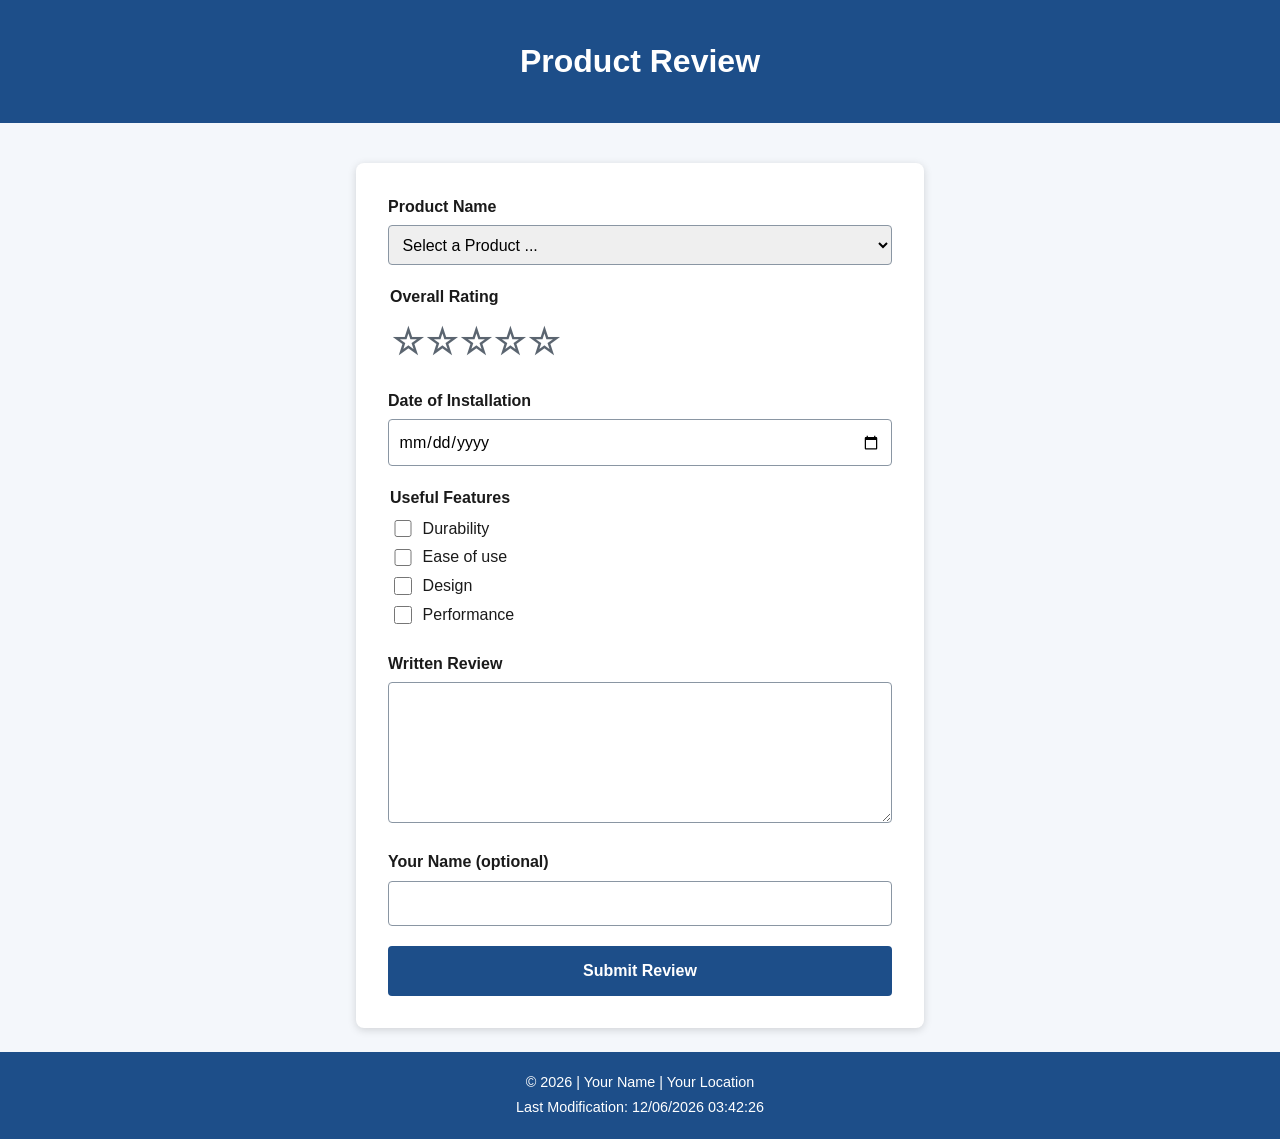
==== form.html @ 0e038840 "Add W05 site plan" ====
<!DOCTYPE html>
<html lang="en">
<head>
  <meta charset="UTF-8">
  <meta name="viewport" content="width=device-width, initial-scale=1.0">
  <meta name="description" content="Product review form for WDD 131">
  <title>Product Review Form</title>
  <link rel="stylesheet" href="styles/form.css">
  <script src="scripts/form.js" defer></script>
</head>
<body>
  <header><h1>Product Review</h1></header>
  <main>
    <form action="review.html" method="get">
      <div class="field">
        <label for="productName">Product Name</label>
        <select id="productName" name="productName" required>
          <option value="" disabled selected>Select a Product ...</option>
        </select>
      </div>

      <fieldset class="field">
        <legend>Overall Rating</legend>
        <div class="stars">
          <input type="radio" id="star5" name="rating" value="5" required><label for="star5" title="5 stars"><span class="sr">5 stars</span></label>
          <input type="radio" id="star4" name="rating" value="4"><label for="star4" title="4 stars"><span class="sr">4 stars</span></label>
          <input type="radio" id="star3" name="rating" value="3"><label for="star3" title="3 stars"><span class="sr">3 stars</span></label>
          <input type="radio" id="star2" name="rating" value="2"><label for="star2" title="2 stars"><span class="sr">2 stars</span></label>
          <input type="radio" id="star1" name="rating" value="1"><label for="star1" title="1 star"><span class="sr">1 star</span></label>
        </div>
      </fieldset>

      <div class="field">
        <label for="installDate">Date of Installation</label>
        <input type="date" id="installDate" name="installDate" required>
      </div>

      <fieldset class="field">
        <legend>Useful Features</legend>
        <div class="check"><input type="checkbox" id="durability" name="features" value="Durability"><label for="durability">Durability</label></div>
        <div class="check"><input type="checkbox" id="ease" name="features" value="Ease of use"><label for="ease">Ease of use</label></div>
        <div class="check"><input type="checkbox" id="design" name="features" value="Design"><label for="design">Design</label></div>
        <div class="check"><input type="checkbox" id="performance" name="features" value="Performance"><label for="performance">Performance</label></div>
      </fieldset>

      <div class="field">
        <label for="review">Written Review</label>
        <textarea id="review" name="review" rows="5"></textarea>
      </div>

      <div class="field">
        <label for="userName">Your Name (optional)</label>
        <input type="text" id="userName" name="userName" autocomplete="name">
      </div>

      <input type="submit" value="Submit Review">
    </form>
  </main>
  <footer>
    <p>&copy; <span id="currentyear"></span> | Your Name | Your Location</p>
    <p>Last Modification: <span id="lastModified"></span></p>
  </footer>
</body>
</html>
---- styles/form.css ----
:root {
  --bg: #f4f7fb;
  --card: #ffffff;
  --primary: #1d4e89;
  --text: #1a1a1a;
  --border: #8a96a3;
  --star: #e6a100;
}
* { box-sizing: border-box; }
body {
  margin: 0;
  font-family: "Segoe UI", Arial, sans-serif;
  background: var(--bg);
  color: var(--text);
  line-height: 1.5;
}
header, footer { background: var(--primary); color: #fff; text-align: center; padding: 1rem; }
footer p { margin: 0.25rem 0; font-size: 0.9rem; }
main { max-width: 600px; margin: 1.5rem auto; padding: 0 1rem; }
form, .confirm {
  background: var(--card);
  padding: 1.5rem;
  border-radius: 8px;
  box-shadow: 0 2px 8px rgba(0,0,0,.15);
}
.field { margin-bottom: 1.25rem; border: 0; padding: 0; }
label, legend { display: block; font-weight: 600; margin-bottom: 0.4rem; padding: 0; }
select, input[type="date"], input[type="text"], textarea {
  width: 100%;
  padding: 0.6rem;
  font: inherit;
  border: 1px solid var(--border);
  border-radius: 4px;
}
select:focus, input:focus, textarea:focus { outline: 3px solid #7fb0ea; }
.check { display: flex; align-items: center; gap: 0.5rem; margin-bottom: 0.3rem; }
.check label { font-weight: 400; margin: 0; }
.check input { width: 1.1rem; height: 1.1rem; }

/* Star rating */
.stars { display: inline-flex; flex-direction: row-reverse; justify-content: flex-end; }
.stars input { position: absolute; opacity: 0; width: 1px; height: 1px; }
.stars label { font-size: 2.2rem; color: #5b6570; cursor: pointer; margin: 0; padding: 0 0.1rem; }
.stars label::before { content: "\2606"; }
.stars input:checked ~ label::before,
.stars label:hover::before,
.stars label:hover ~ label::before { content: "\2605"; color: var(--star); }
.stars input:focus-visible + label { outline: 3px solid #7fb0ea; }
.sr { position: absolute; left: -9999px; }

input[type="submit"] {
  width: 100%;
  padding: 0.8rem;
  font: inherit;
  font-weight: 600;
  color: #fff;
  background: var(--primary);
  border: 0;
  border-radius: 4px;
  cursor: pointer;
}
input[type="submit"]:hover { background: #143a68; }
.confirm { text-align: center; }
.confirm a { color: var(--primary); font-weight: 600; }

@media (min-width: 700px) {
  main { margin-top: 2.5rem; }
  form { padding: 2rem; }
}
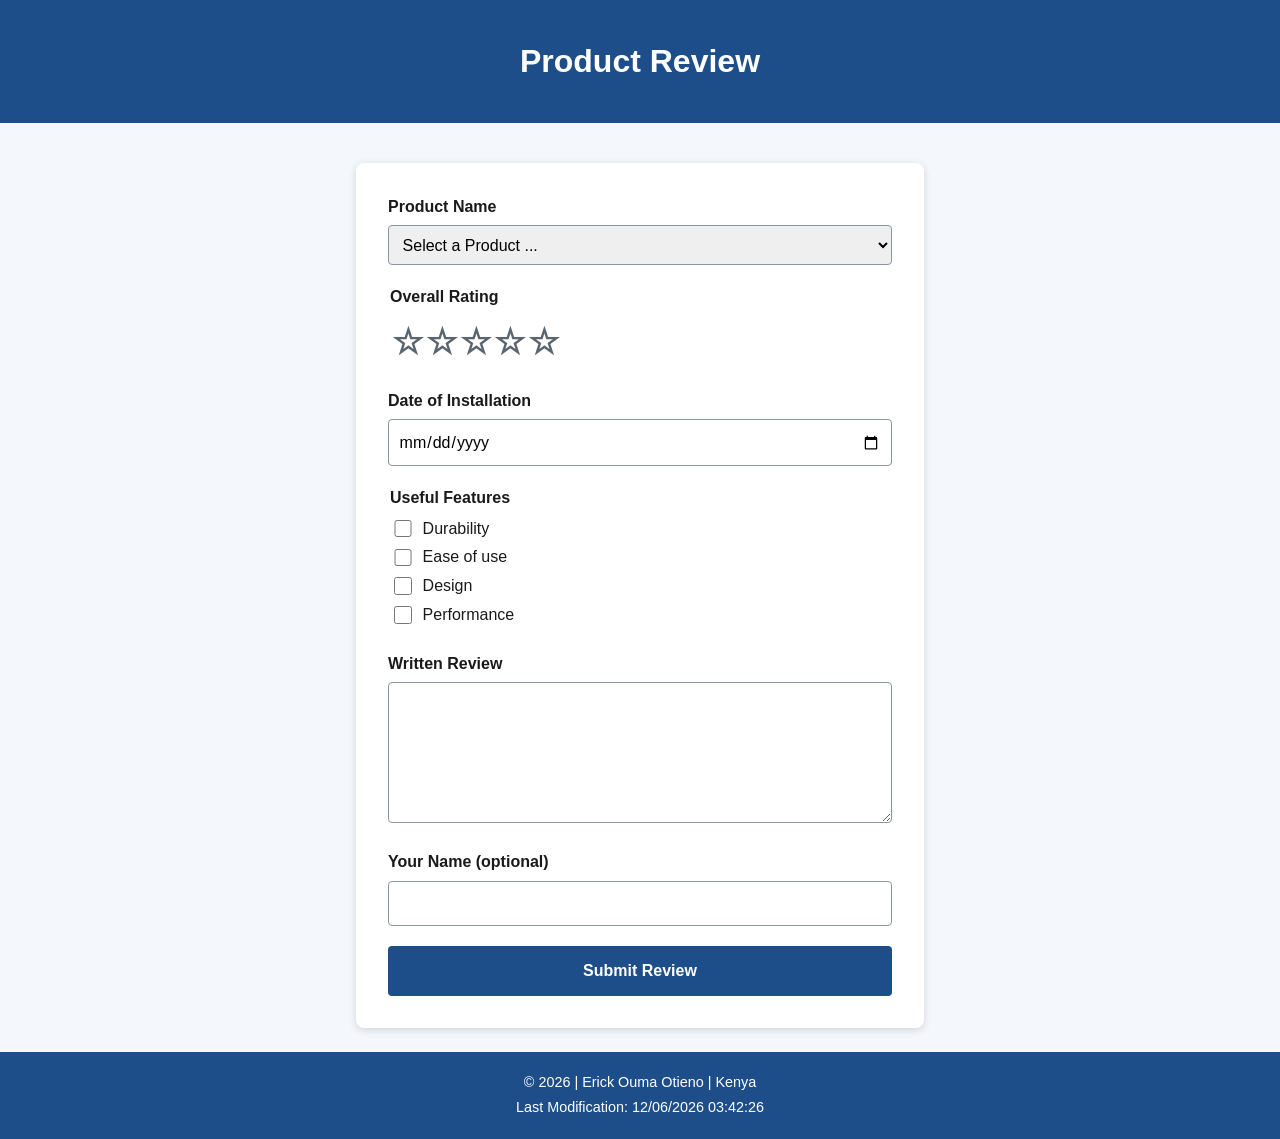
==== commit ab59d674: "Add W05 site plan" ====
--- a/form.html
+++ b/form.html
@@ -3,7 +3,8 @@
 <head>
   <meta charset="UTF-8">
   <meta name="viewport" content="width=device-width, initial-scale=1.0">
-  <meta name="description" content="Product review form for WDD 131">
+  <meta name="description" content="Submit a product review with a star rating, installation date, useful features and written comments using this simple, accessible form.">
+  <meta name="author" content="Erick Ouma Otieno">
   <title>Product Review Form</title>
   <link rel="stylesheet" href="styles/form.css">
   <script src="scripts/form.js" defer></script>
@@ -23,10 +24,10 @@
         <legend>Overall Rating</legend>
         <div class="stars">
           <input type="radio" id="star5" name="rating" value="5" required><label for="star5" title="5 stars"><span class="sr">5 stars</span></label>
-          <input type="radio" id="star4" name="rating" value="4"><label for="star4" title="4 stars"><span class="sr">4 stars</span></label>
-          <input type="radio" id="star3" name="rating" value="3"><label for="star3" title="3 stars"><span class="sr">3 stars</span></label>
-          <input type="radio" id="star2" name="rating" value="2"><label for="star2" title="2 stars"><span class="sr">2 stars</span></label>
-          <input type="radio" id="star1" name="rating" value="1"><label for="star1" title="1 star"><span class="sr">1 star</span></label>
+          <input type="radio" id="star4" name="rating" value="4" required><label for="star4" title="4 stars"><span class="sr">4 stars</span></label>
+          <input type="radio" id="star3" name="rating" value="3" required><label for="star3" title="3 stars"><span class="sr">3 stars</span></label>
+          <input type="radio" id="star2" name="rating" value="2" required><label for="star2" title="2 stars"><span class="sr">2 stars</span></label>
+          <input type="radio" id="star1" name="rating" value="1" required><label for="star1" title="1 star"><span class="sr">1 star</span></label>
         </div>
       </fieldset>
 
@@ -57,7 +58,7 @@
     </form>
   </main>
   <footer>
-    <p>&copy; <span id="currentyear"></span> | Your Name | Your Location</p>
+    <p>&copy; <span id="currentyear"></span> | Erick Ouma Otieno | Kenya</p>
     <p>Last Modification: <span id="lastModified"></span></p>
   </footer>
 </body>
